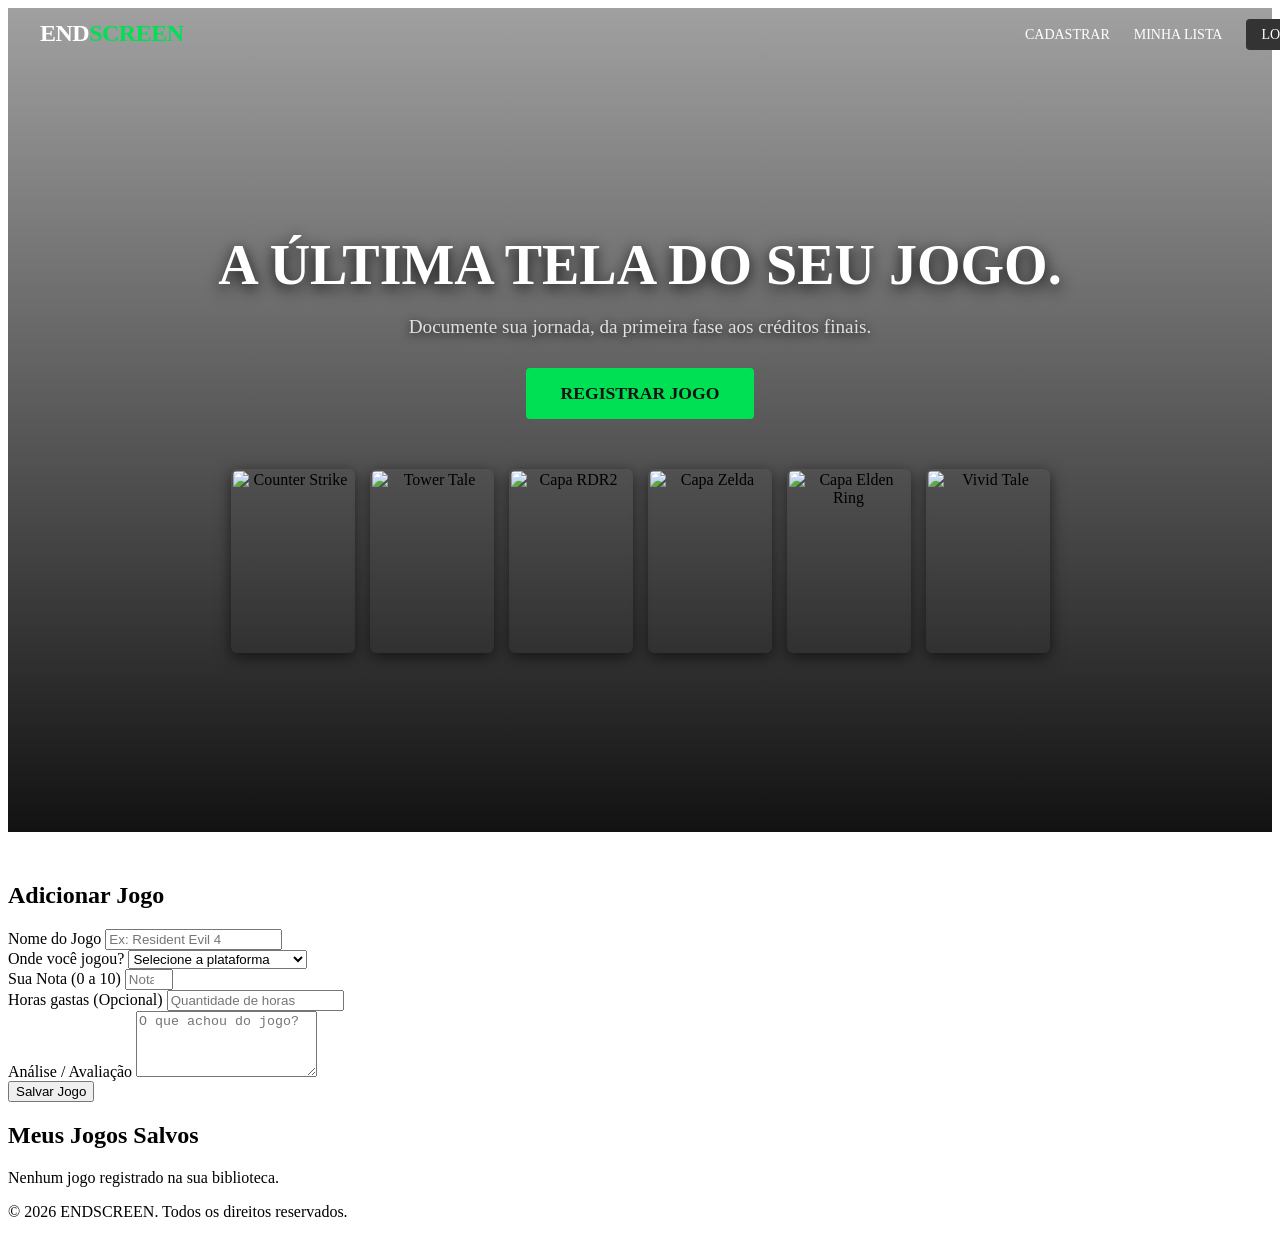
==== html/index.html @ 29ace836 "adicionando posters" ====
<!DOCTYPE html>
<html lang="pt-BR">

<head>
    <meta charset="UTF-8">
    <meta name="viewport" content="width=device-width, initial-scale=1.0">
    <title>ENDSCREEN | Seu Diário de Jogos</title>
    <link rel="stylesheet" href="../css/style.css">
    <script src="../js/script.js" defer></script>
</head>

<body>

    <header>
        <div class="logo">END<span>SCREEN</span></div>
        <nav>
            <a href="#cadastro">Cadastrar</a>
            <a href="#biblioteca">Minha Lista</a>
            <a href="#login" class="nav-login">Login</a>
        </nav>
    </header>

    <main>
        <section class="hero">
            <div class="hero-content">
                <h1>A última tela do seu jogo.</h1>
                <p>Documente sua jornada, da primeira fase aos créditos finais.</p>
                <a href="#cadastro" class="btn-cta">Registrar Jogo</a>

                <div class="hero-posters">
                    <div class="poster-box" data-name="Counter Strike">
                        <img src="https://images.igdb.com/igdb/image/upload/t_cover_big/co1vce.jpg" alt="Counter Strike">
                        <div class="poster-overlay">
                            <span>👁️ 3.4M</span>
                            <span>❤️ 1.2M</span>
                        </div>
                    </div>

                    <div class="poster-box" data-name="Tower Tale">
                        <img src="https://images.igdb.com/igdb/image/upload/t_cover_big/co1rnu.jpg" alt="Tower Tale">
                        <div class="poster-overlay">
                            <span>👁️ 2.1M</span>
                            <span>❤️ 980K</span>
                        </div>
                    </div>

                    <div class="poster-box" data-name="Red Dead Redemption 2">
                        <img src="https://images.igdb.com/igdb/image/upload/t_cover_big/co1q1f.jpg" alt="Capa RDR2">
                        <div class="poster-overlay">
                            <span>👁️ 5.8M</span>
                            <span>❤️ 3.1M</span>
                        </div>
                    </div>

                    <div class="poster-box" data-name="The Legend of Zelda: BoTW">
                        <img src="https://images.igdb.com/igdb/image/upload/t_cover_big/co3p2d.jpg" alt="Capa Zelda">
                        <div class="poster-overlay">
                            <span>👁️ 4.2M</span>
                            <span>❤️ 2.5M</span>
                        </div>
                    </div>

                    <div class="poster-box" data-name="Elden Ring">
                        <img src="https://images.igdb.com/igdb/image/upload/t_cover_big/co4jni.jpg" alt="Capa Elden Ring">
                        <div class="poster-overlay">
                            <span>👁️ 6.1M</span>
                            <span>❤️ 4.0M</span>
                        </div>
                    </div>

                    <div class="poster-box" data-name="Vivid Tale">
                        <img src="https://images.igdb.com/igdb/image/upload/t_cover_big/co642w.jpg" alt="Vivid Tale">
                        <div class="poster-overlay">
                            <span>👁️ 1.8M</span>
                            <span>❤️ 850K</span>
                        </div>
                    </div>
                </div>
            </div>
        </section>

        <section id="cadastro" class="container">
            <h2>Adicionar Jogo</h2>

            <form action="#">
                <div class="form-group">
                    <label for="game-name">Nome do Jogo</label>
                    <input type="text" id="game-name" placeholder="Ex: Resident Evil 4" required>
                </div>

                <div class="form-group">
                    <label for="platform">Onde você jogou?</label>
                    <select id="platform" required>
                        <option value="">Selecione a plataforma</option>

                        <option value="pc">PC / Computador</option>

                        <optgroup label="PlayStation">
                            <option value="ps5">PlayStation 5</option>
                            <option value="ps4">PlayStation 4</option>
                            <option value="ps3">PlayStation 3</option>
                            <option value="ps2">PlayStation 2</option>
                            <option value="ps1">PlayStation 1 / PSX</option>
                            <option value="ps_portatil">PSP / PS Vita</option>
                        </optgroup>

                        <optgroup label="Xbox">
                            <option value="xbox_series">Xbox Series X|S</option>
                            <option value="xbox_one">Xbox One</option>
                            <option value="xbox_360">Xbox 360</option>
                            <option value="xbox_original">Xbox Clássico</option>
                        </optgroup>

                        <optgroup label="Nintendo">
                            <option value="switch">Nintendo Switch</option>
                            <option value="wiiu">Wii U</option>
                            <option value="wii">Wii</option>
                            <option value="gamecube">GameCube</option>
                            <option value="n64">Nintendo 64</option>
                            <option value="snes">Super Nintendo (SNES)</option>
                            <option value="nes">Nintendinho (NES)</option>
                            <option value="ds_3ds">Nintendo DS / 3DS</option>
                            <option value="gameboy">Game Boy / GBA</option>
                        </optgroup>

                        <optgroup label="Sega">
                            <option value="dreamcast">Dreamcast</option>
                            <option value="saturn">Sega Saturn</option>
                            <option value="mega_drive">Mega Drive / Genesis</option>
                            <option value="master_system">Master System</option>
                        </optgroup>

                        <optgroup label="Outros">
                            <option value="mobile">Mobile (Android / iOS)</option>
                            <option value="arcade">Arcade / Fliperama</option>
                            <option value="atari">Atari</option>
                            <option value="outro">Outro / Emulador</option>
                        </optgroup>
                    </select>
                </div>

                <div class="form-group">
                    <label for="rating">Sua Nota (0 a 10)</label>
                    <input type="number" id="rating" min="0" max="10" placeholder="Nota de 0 a 10" required>
                </div>

                <div class="form-group">
                    <label for="hours">Horas gastas (Opcional)</label>
                    <input type="number" id="hours" min="0" placeholder="Quantidade de horas">
                </div>

                <div class="form-group">
                    <label for="review">Análise / Avaliação</label>
                    <textarea id="review" rows="4" placeholder="O que achou do jogo?"></textarea>
                </div>

                <button type="submit">Salvar Jogo</button>
            </form>
        </section>

        <section id="biblioteca">
            <div class="games-section-header">
                <h2>Meus Jogos Salvos</h2>
            </div>

            <div class="games-grid" id="jogos-lista">
                <p class="empty-message">Nenhum jogo registrado na sua biblioteca.</p>
            </div>
        </section>
    </main>

    <footer>
        <p>&copy; 2026 ENDSCREEN. Todos os direitos reservados.</p>
    </footer>

</body>

</html>
---- css/style.css ----
@import "base.css";
@import "header.css";
@import "hero.css";
@import "form.css";
@import "library.css";
@import "footer.css";
@import "responsive.css";
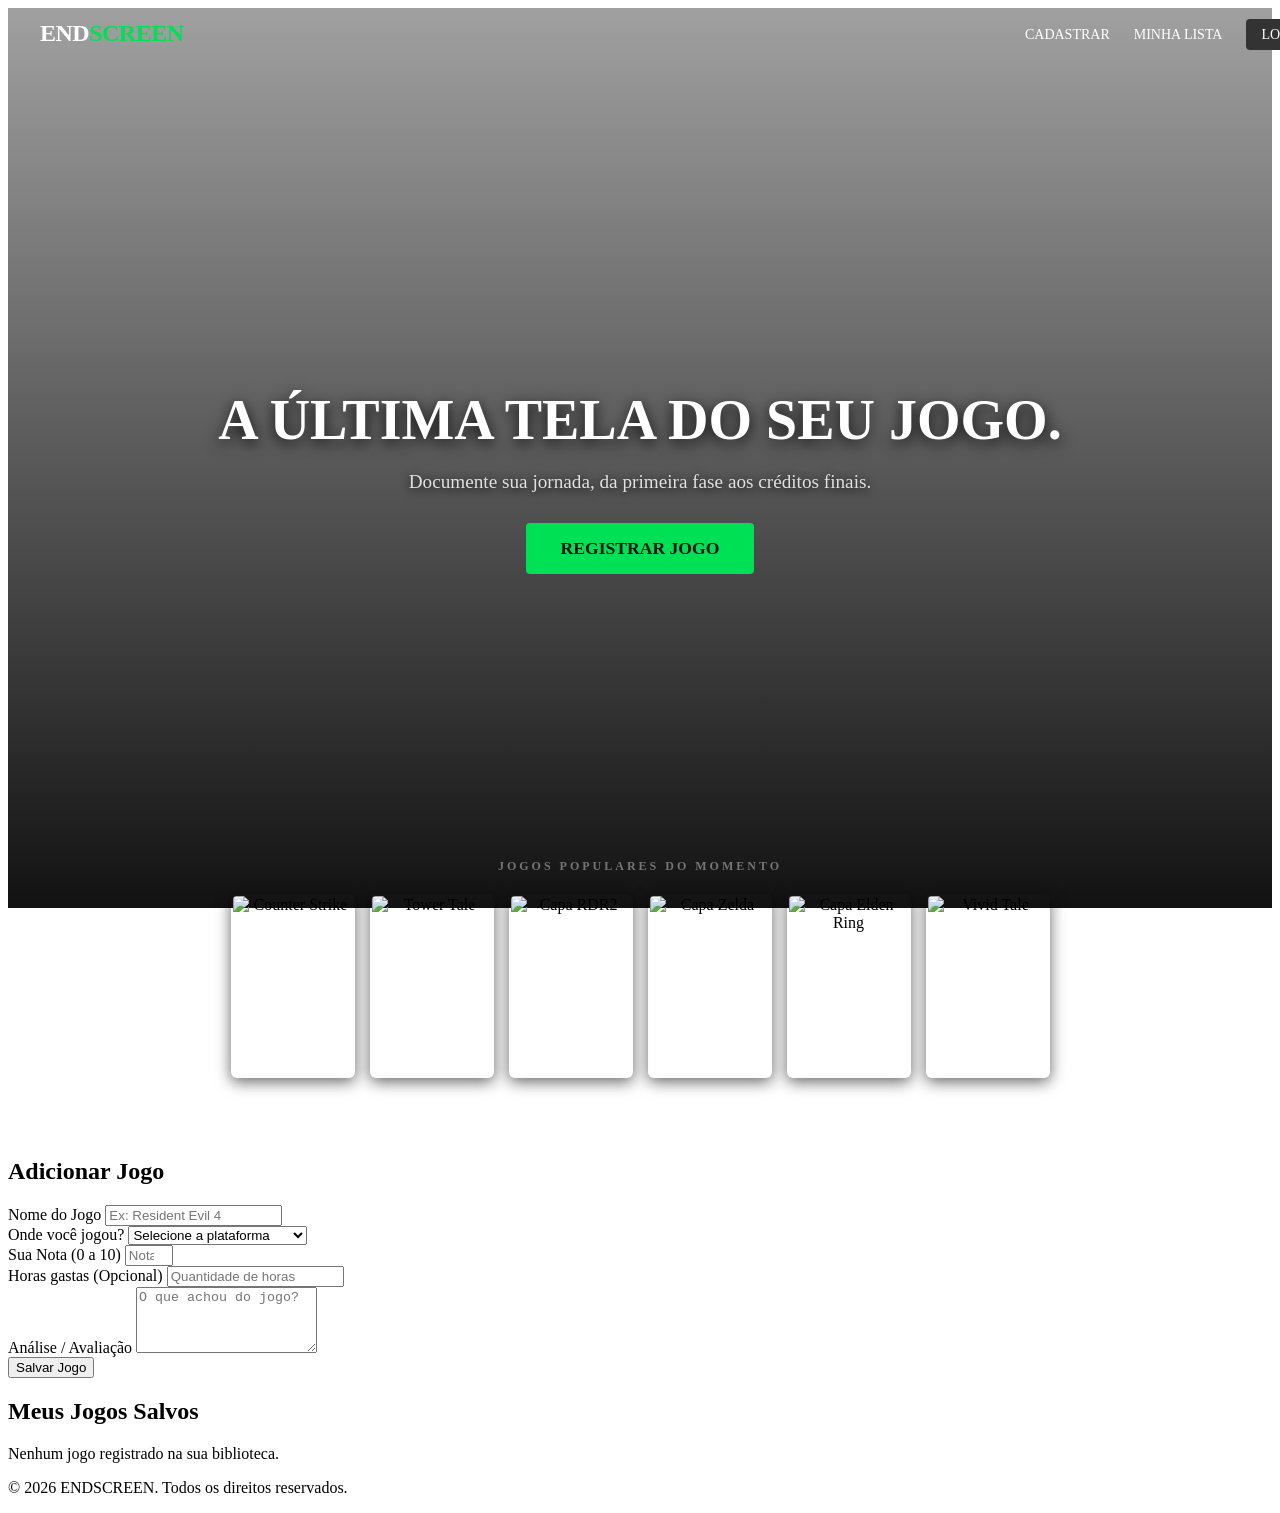
==== commit f8b15194: "Ajustando a posição do carrossel de jogos" ====
--- a/html/index.html
+++ b/html/index.html
@@ -26,7 +26,10 @@
                 <h1>A última tela do seu jogo.</h1>
                 <p>Documente sua jornada, da primeira fase aos créditos finais.</p>
                 <a href="#cadastro" class="btn-cta">Registrar Jogo</a>
+            </div>
 
+            <div class="hero-trending">
+                <h3>Jogos populares do momento</h3>
                 <div class="hero-posters">
                     <div class="poster-box" data-name="Counter Strike">
                         <img src="https://images.igdb.com/igdb/image/upload/t_cover_big/co1vce.jpg" alt="Counter Strike">
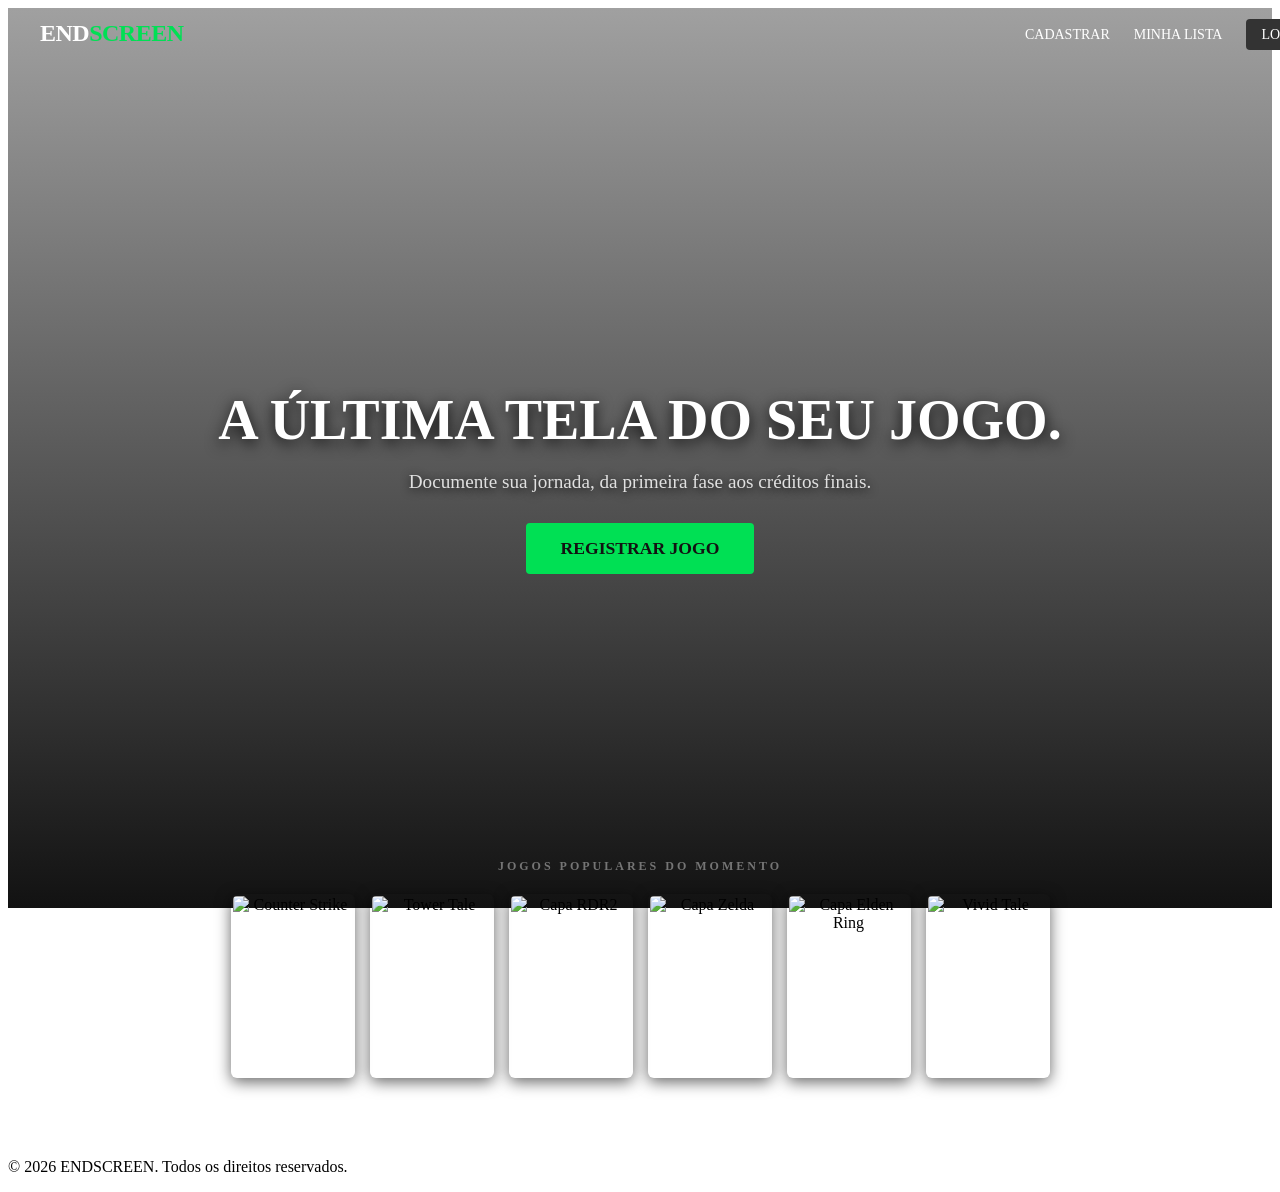
==== commit a123ab1f: "Removendo o o formulario e a lista de jogos da pagina principal e adicionando modais" ====
--- a/html/index.html
+++ b/html/index.html
@@ -14,9 +14,9 @@
     <header>
         <div class="logo">END<span>SCREEN</span></div>
         <nav>
-            <a href="#cadastro">Cadastrar</a>
-            <a href="#biblioteca">Minha Lista</a>
-            <a href="#login" class="nav-login">Login</a>
+            <a href="javascript:void(0)" onclick="openNewGameForm()">Cadastrar</a>
+            <a href="javascript:void(0)" onclick="openModal('modal-biblioteca')">Minha Lista</a>
+            <a href="javascript:void(0)" onclick="openModal('modal-login')" class="nav-login">Login</a>
         </nav>
     </header>
 
@@ -25,7 +25,7 @@
             <div class="hero-content">
                 <h1>A última tela do seu jogo.</h1>
                 <p>Documente sua jornada, da primeira fase aos créditos finais.</p>
-                <a href="#cadastro" class="btn-cta">Registrar Jogo</a>
+                <a href="javascript:void(0)" onclick="openNewGameForm()" class="btn-cta">Registrar Jogo</a>
             </div>
 
             <div class="hero-trending">
@@ -81,96 +81,108 @@
                 </div>
             </div>
         </section>
+    </main>
 
-        <section id="cadastro" class="container">
-            <h2>Adicionar Jogo</h2>
+    <div class="modal-overlay" id="modal-cadastro">
+        <div class="modal-content">
+            <span class="close-btn" onclick="closeModal('modal-cadastro')">&times;</span>
 
-            <form action="#">
-                <div class="form-group">
-                    <label for="game-name">Nome do Jogo</label>
-                    <input type="text" id="game-name" placeholder="Ex: Resident Evil 4" required>
+            <section class="container" id="cadastro">
+                <h2 id="modal-title">Adicionar Jogo</h2>
+
+                <form action="#">
+                    <div class="form-group">
+                        <label for="game-name">Nome do Jogo</label>
+                        <input type="text" id="game-name" placeholder="Ex: Resident Evil 4" required>
+                    </div>
+
+                    <div class="form-group">
+                        <label for="platform">Onde você jogou?</label>
+                        <select id="platform" required>
+                            <option value="">Selecione a plataforma</option>
+
+                            <option value="pc">PC / Computador</option>
+
+                            <optgroup label="PlayStation">
+                                <option value="ps5">PlayStation 5</option>
+                                <option value="ps4">PlayStation 4</option>
+                                <option value="ps3">PlayStation 3</option>
+                                <option value="ps2">PlayStation 2</option>
+                                <option value="ps1">PlayStation 1 / PSX</option>
+                                <option value="ps_portatil">PSP / PS Vita</option>
+                            </optgroup>
+
+                            <optgroup label="Xbox">
+                                <option value="xbox_series">Xbox Series X|S</option>
+                                <option value="xbox_one">Xbox One</option>
+                                <option value="xbox_360">Xbox 360</option>
+                                <option value="xbox_original">Xbox Clássico</option>
+                            </optgroup>
+
+                            <optgroup label="Nintendo">
+                                <option value="switch">Nintendo Switch</option>
+                                <option value="wiiu">Wii U</option>
+                                <option value="wii">Wii</option>
+                                <option value="gamecube">GameCube</option>
+                                <option value="n64">Nintendo 64</option>
+                                <option value="snes">Super Nintendo (SNES)</option>
+                                <option value="nes">Nintendinho (NES)</option>
+                                <option value="ds_3ds">Nintendo DS / 3DS</option>
+                                <option value="gameboy">Game Boy / GBA</option>
+                            </optgroup>
+
+                            <optgroup label="Sega">
+                                <option value="dreamcast">Dreamcast</option>
+                                <option value="saturn">Sega Saturn</option>
+                                <option value="mega_drive">Mega Drive / Genesis</option>
+                                <option value="master_system">Master System</option>
+                            </optgroup>
+
+                            <optgroup label="Outros">
+                                <option value="mobile">Mobile (Android / iOS)</option>
+                                <option value="arcade">Arcade / Fliperama</option>
+                                <option value="atari">Atari</option>
+                                <option value="outro">Outro / Emulador</option>
+                            </optgroup>
+                        </select>
+                    </div>
+
+                    <div class="form-group">
+                        <label for="rating">Sua Nota (0 a 10)</label>
+                        <input type="number" id="rating" min="0" max="10" placeholder="Nota de 0 a 10" required>
+                    </div>
+
+                    <div class="form-group">
+                        <label for="hours">Horas gastas (Opcional)</label>
+                        <input type="number" id="hours" min="0" placeholder="Quantidade de horas">
+                    </div>
+
+                    <div class="form-group">
+                        <label for="review">Análise / Avaliação</label>
+                        <textarea id="review" rows="4" placeholder="O que achou do jogo?"></textarea>
+                    </div>
+
+                    <button type="submit">Salvar Jogo</button>
+                </form>
+            </section>
+        </div>
+    </div>
+
+    <div class="modal-overlay" id="modal-biblioteca">
+        <div class="modal-content modal-large">
+            <span class="close-btn" onclick="closeModal('modal-biblioteca')">&times;</span>
+
+            <section id="biblioteca">
+                <div class="games-section-header">
+                    <h2>Meus Jogos Salvos</h2>
                 </div>
 
-                <div class="form-group">
-                    <label for="platform">Onde você jogou?</label>
-                    <select id="platform" required>
-                        <option value="">Selecione a plataforma</option>
-
-                        <option value="pc">PC / Computador</option>
-
-                        <optgroup label="PlayStation">
-                            <option value="ps5">PlayStation 5</option>
-                            <option value="ps4">PlayStation 4</option>
-                            <option value="ps3">PlayStation 3</option>
-                            <option value="ps2">PlayStation 2</option>
-                            <option value="ps1">PlayStation 1 / PSX</option>
-                            <option value="ps_portatil">PSP / PS Vita</option>
-                        </optgroup>
-
-                        <optgroup label="Xbox">
-                            <option value="xbox_series">Xbox Series X|S</option>
-                            <option value="xbox_one">Xbox One</option>
-                            <option value="xbox_360">Xbox 360</option>
-                            <option value="xbox_original">Xbox Clássico</option>
-                        </optgroup>
-
-                        <optgroup label="Nintendo">
-                            <option value="switch">Nintendo Switch</option>
-                            <option value="wiiu">Wii U</option>
-                            <option value="wii">Wii</option>
-                            <option value="gamecube">GameCube</option>
-                            <option value="n64">Nintendo 64</option>
-                            <option value="snes">Super Nintendo (SNES)</option>
-                            <option value="nes">Nintendinho (NES)</option>
-                            <option value="ds_3ds">Nintendo DS / 3DS</option>
-                            <option value="gameboy">Game Boy / GBA</option>
-                        </optgroup>
-
-                        <optgroup label="Sega">
-                            <option value="dreamcast">Dreamcast</option>
-                            <option value="saturn">Sega Saturn</option>
-                            <option value="mega_drive">Mega Drive / Genesis</option>
-                            <option value="master_system">Master System</option>
-                        </optgroup>
-
-                        <optgroup label="Outros">
-                            <option value="mobile">Mobile (Android / iOS)</option>
-                            <option value="arcade">Arcade / Fliperama</option>
-                            <option value="atari">Atari</option>
-                            <option value="outro">Outro / Emulador</option>
-                        </optgroup>
-                    </select>
+                <div class="games-grid" id="jogos-lista">
+                    <p class="empty-message">Nenhum jogo registrado na sua biblioteca.</p>
                 </div>
-
-                <div class="form-group">
-                    <label for="rating">Sua Nota (0 a 10)</label>
-                    <input type="number" id="rating" min="0" max="10" placeholder="Nota de 0 a 10" required>
-                </div>
-
-                <div class="form-group">
-                    <label for="hours">Horas gastas (Opcional)</label>
-                    <input type="number" id="hours" min="0" placeholder="Quantidade de horas">
-                </div>
-
-                <div class="form-group">
-                    <label for="review">Análise / Avaliação</label>
-                    <textarea id="review" rows="4" placeholder="O que achou do jogo?"></textarea>
-                </div>
-
-                <button type="submit">Salvar Jogo</button>
-            </form>
-        </section>
-
-        <section id="biblioteca">
-            <div class="games-section-header">
-                <h2>Meus Jogos Salvos</h2>
-            </div>
-
-            <div class="games-grid" id="jogos-lista">
-                <p class="empty-message">Nenhum jogo registrado na sua biblioteca.</p>
-            </div>
-        </section>
-    </main>
+            </section>
+        </div>
+    </div>
 
     <footer>
         <p>&copy; 2026 ENDSCREEN. Todos os direitos reservados.</p>
--- a/css/style.css
+++ b/css/style.css
@@ -5,3 +5,4 @@
 @import "library.css";
 @import "footer.css";
 @import "responsive.css";
+@import "modal.css";
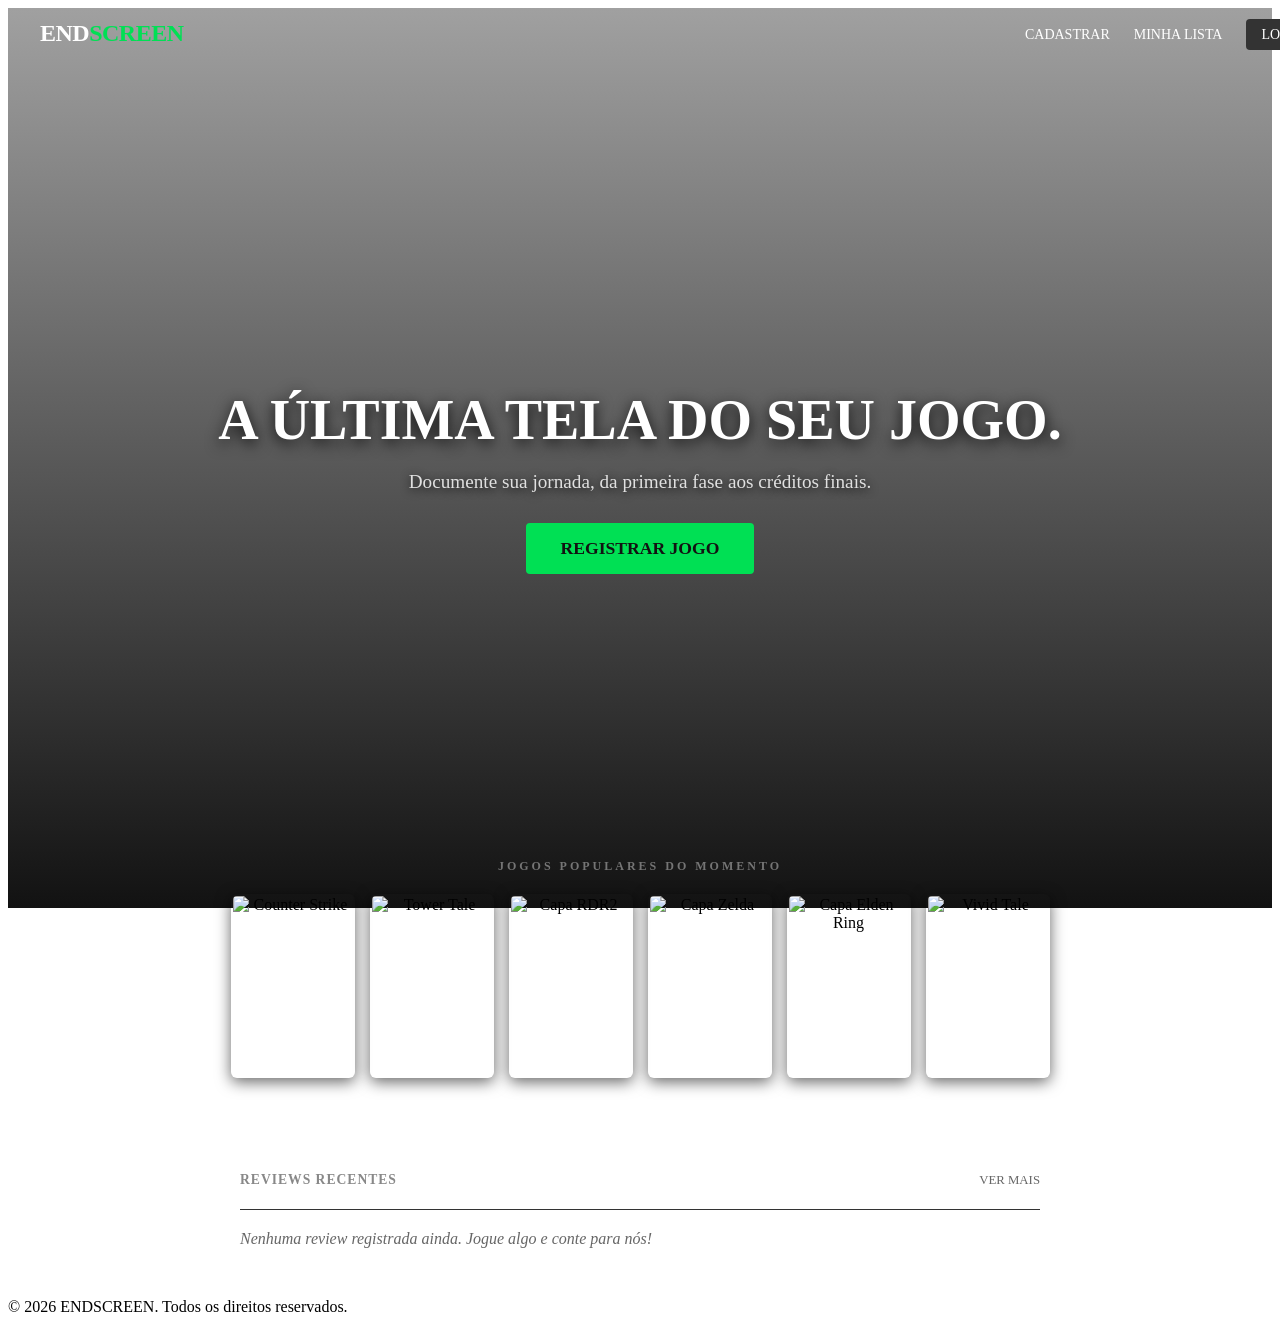
==== commit 31eecc04: "Criando campo das reviews" ====
--- a/html/index.html
+++ b/html/index.html
@@ -81,6 +81,18 @@
                 </div>
             </div>
         </section>
+
+        <section class="reviews-section">
+            <div class="reviews-header">
+                <h3>Reviews Recentes</h3>
+                <span class="more-link">Ver mais</span>
+            </div>
+            
+            <div id="reviews-list">
+                <p class="empty-message">Nenhuma review registrada ainda. Jogue algo e conte para nós!</p>
+            </div>
+        </section>
+
     </main>
 
     <div class="modal-overlay" id="modal-cadastro">
@@ -184,6 +196,8 @@
         </div>
     </div>
 
+    
+
     <footer>
         <p>&copy; 2026 ENDSCREEN. Todos os direitos reservados.</p>
     </footer>
--- a/css/style.css
+++ b/css/style.css
@@ -6,3 +6,4 @@
 @import "footer.css";
 @import "responsive.css";
 @import "modal.css";
+@import "reviews.css";
